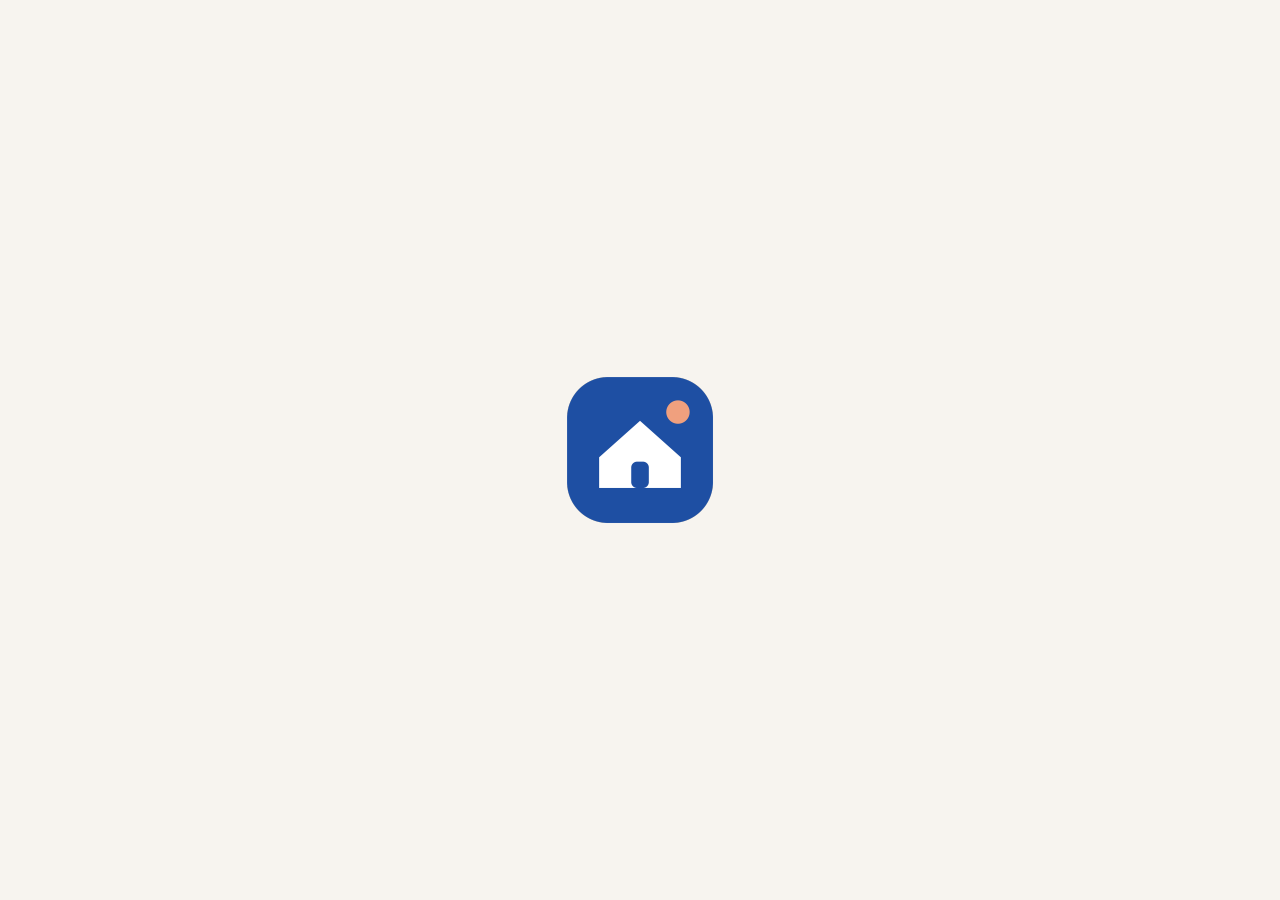
==== apps/mobile/web/index.html @ 7292d971 "guest screens done" ====
<!DOCTYPE html><html><head>
  <!--
    If you are serving your web app in a path other than the root, change the
    href value below to reflect the base path you are serving from.

    The path provided below has to start and end with a slash "/" in order for
    it to work correctly.

    For more details:
    * https://developer.mozilla.org/en-US/docs/Web/HTML/Element/base

    This is a placeholder for base href that will be replaced by the value of
    the `--base-href` argument provided to `flutter build`.
  -->
  <base href="$FLUTTER_BASE_HREF">

  <meta charset="UTF-8">
  <meta content="IE=Edge" http-equiv="X-UA-Compatible">
  <meta name="description" content="PataStay: affordable, trustworthy short stays in Kenya.">

  <!-- iOS meta tags & icons -->
  <meta name="mobile-web-app-capable" content="yes">
  <meta name="apple-mobile-web-app-status-bar-style" content="black">
  <meta name="apple-mobile-web-app-title" content="patastay_mobile">
  <link rel="apple-touch-icon" href="icons/Icon-192.png">

  <!-- Favicon -->
  <link rel="icon" type="image/png" href="favicon.png">

  <title>PataStay</title>
  <link rel="manifest" href="manifest.json">
  <style id="splash-screen-style">
    html {
      height: 100%
    }

    body {
      margin: 0;
      min-height: 100%;
      background-color: #F7F4EF;
          background-size: 100% 100%;
    }

    .center {
      margin: 0;
      position: absolute;
      top: 50%;
      left: 50%;
      -ms-transform: translate(-50%, -50%);
      transform: translate(-50%, -50%);
    }

    .contain {
      display:block;
      width:100%; height:100%;
      object-fit: contain;
    }

    .stretch {
      display:block;
      width:100%; height:100%;
    }

    .cover {
      display:block;
      width:100%; height:100%;
      object-fit: cover;
    }

    .bottom {
      position: absolute;
      bottom: 0;
      left: 50%;
      -ms-transform: translate(-50%, 0);
      transform: translate(-50%, 0);
    }

    .bottomLeft {
      position: absolute;
      bottom: 0;
      left: 0;
    }

    .bottomRight {
      position: absolute;
      bottom: 0;
      right: 0;
    }

    @media (prefers-color-scheme: dark) {
      body {
        background-color: #111318;
          }
    }
  </style>
  <script id="splash-screen-script">
    function removeSplashFromWeb() {
      document.getElementById("splash")?.remove();
      document.getElementById("splash-branding")?.remove();
      document.body.style.background = "transparent";
    }
  </script>
  <meta content="width=device-width, initial-scale=1.0, maximum-scale=1.0, user-scalable=no" name="viewport">
</head>
<body>
  <picture id="splash">
      <source srcset="splash/img/light-1x.png 1x, splash/img/light-2x.png 2x, splash/img/light-3x.png 3x, splash/img/light-4x.png 4x" media="(prefers-color-scheme: light)">
      <source srcset="splash/img/dark-1x.png 1x, splash/img/dark-2x.png 2x, splash/img/dark-3x.png 3x, splash/img/dark-4x.png 4x" media="(prefers-color-scheme: dark)">
      <img class="center" aria-hidden="true" src="splash/img/light-1x.png" alt="">
  </picture>
  <!--
    You can customize the "flutter_bootstrap.js" script.
    This is useful to provide a custom configuration to the Flutter loader
    or to give the user feedback during the initialization process.

    For more details:
    * https://docs.flutter.dev/platform-integration/web/initialization
  -->
  <script src="flutter_bootstrap.js" async=""></script>


</body></html>
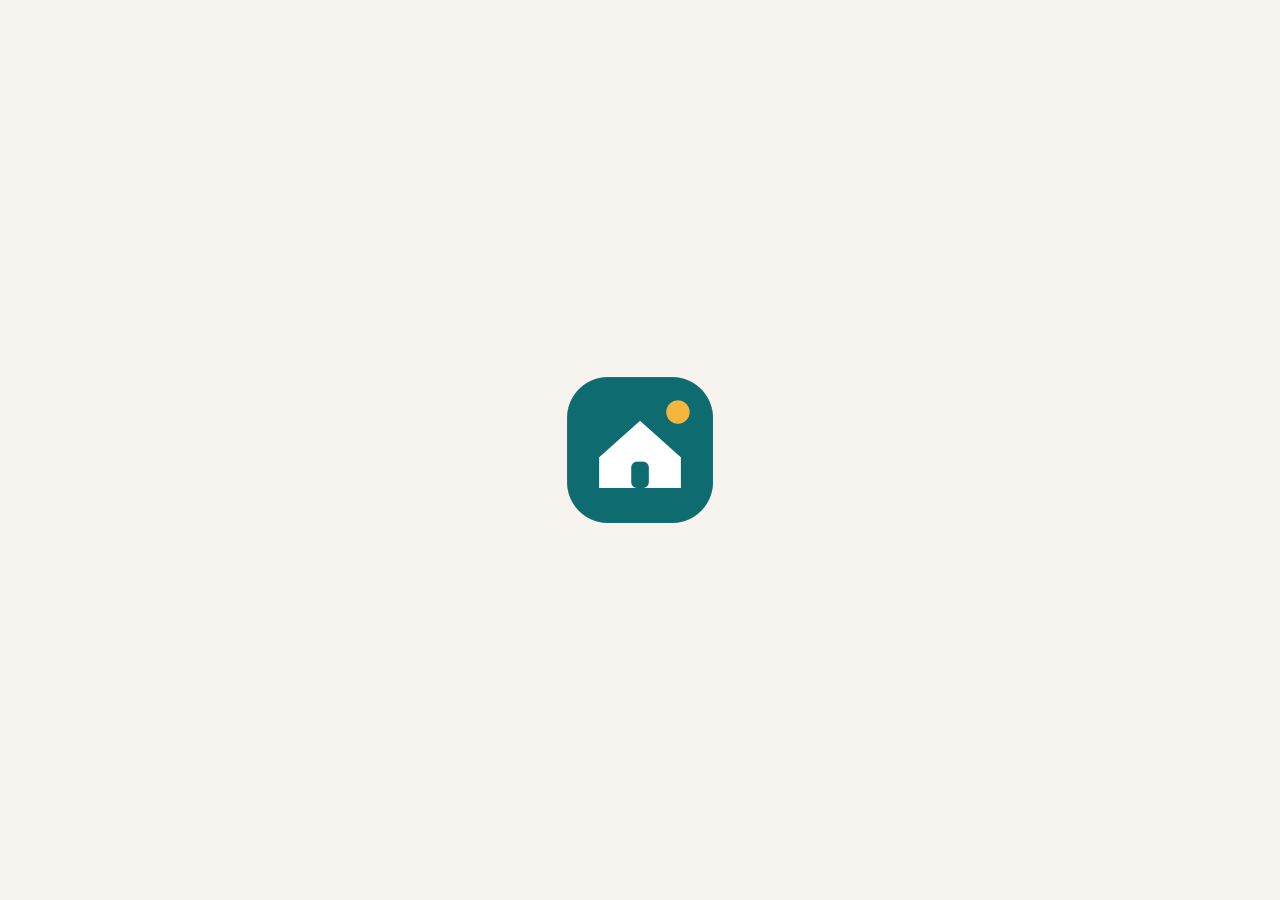
==== commit 36560409: "forgot password and enquiries tab" ====
--- a/apps/mobile/web/index.html
+++ b/apps/mobile/web/index.html
@@ -29,6 +29,9 @@
 
   <title>PataStay</title>
   <link rel="manifest" href="manifest.json">
+  
+  
+  <meta content="width=device-width, initial-scale=1.0, maximum-scale=1.0, user-scalable=no" name="viewport">
   <style id="splash-screen-style">
     html {
       height: 100%
@@ -100,7 +103,6 @@
       document.body.style.background = "transparent";
     }
   </script>
-  <meta content="width=device-width, initial-scale=1.0, maximum-scale=1.0, user-scalable=no" name="viewport">
 </head>
 <body>
   <picture id="splash">
@@ -108,6 +110,7 @@
       <source srcset="splash/img/dark-1x.png 1x, splash/img/dark-2x.png 2x, splash/img/dark-3x.png 3x, splash/img/dark-4x.png 4x" media="(prefers-color-scheme: dark)">
       <img class="center" aria-hidden="true" src="splash/img/light-1x.png" alt="">
   </picture>
+  
   <!--
     You can customize the "flutter_bootstrap.js" script.
     This is useful to provide a custom configuration to the Flutter loader
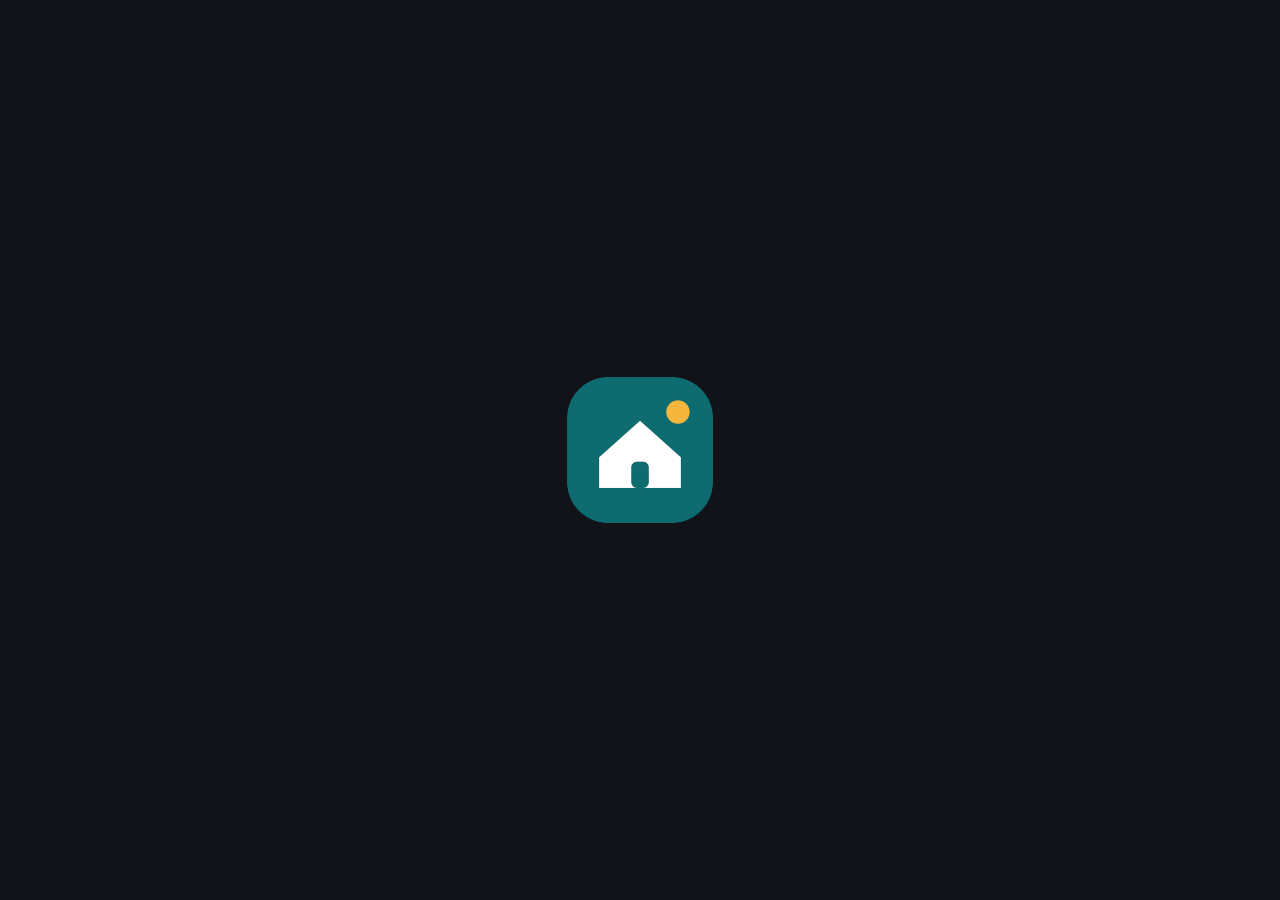
==== commit 38900547: "email setup" ====
--- a/apps/mobile/web/index.html
+++ b/apps/mobile/web/index.html
@@ -32,6 +32,8 @@
   
   
   <meta content="width=device-width, initial-scale=1.0, maximum-scale=1.0, user-scalable=no" name="viewport">
+  
+  
   <style id="splash-screen-style">
     html {
       height: 100%
@@ -40,7 +42,7 @@
     body {
       margin: 0;
       min-height: 100%;
-      background-color: #F7F4EF;
+      background-color: #111318;
           background-size: 100% 100%;
     }
 
@@ -111,6 +113,7 @@
       <img class="center" aria-hidden="true" src="splash/img/light-1x.png" alt="">
   </picture>
   
+  
   <!--
     You can customize the "flutter_bootstrap.js" script.
     This is useful to provide a custom configuration to the Flutter loader
